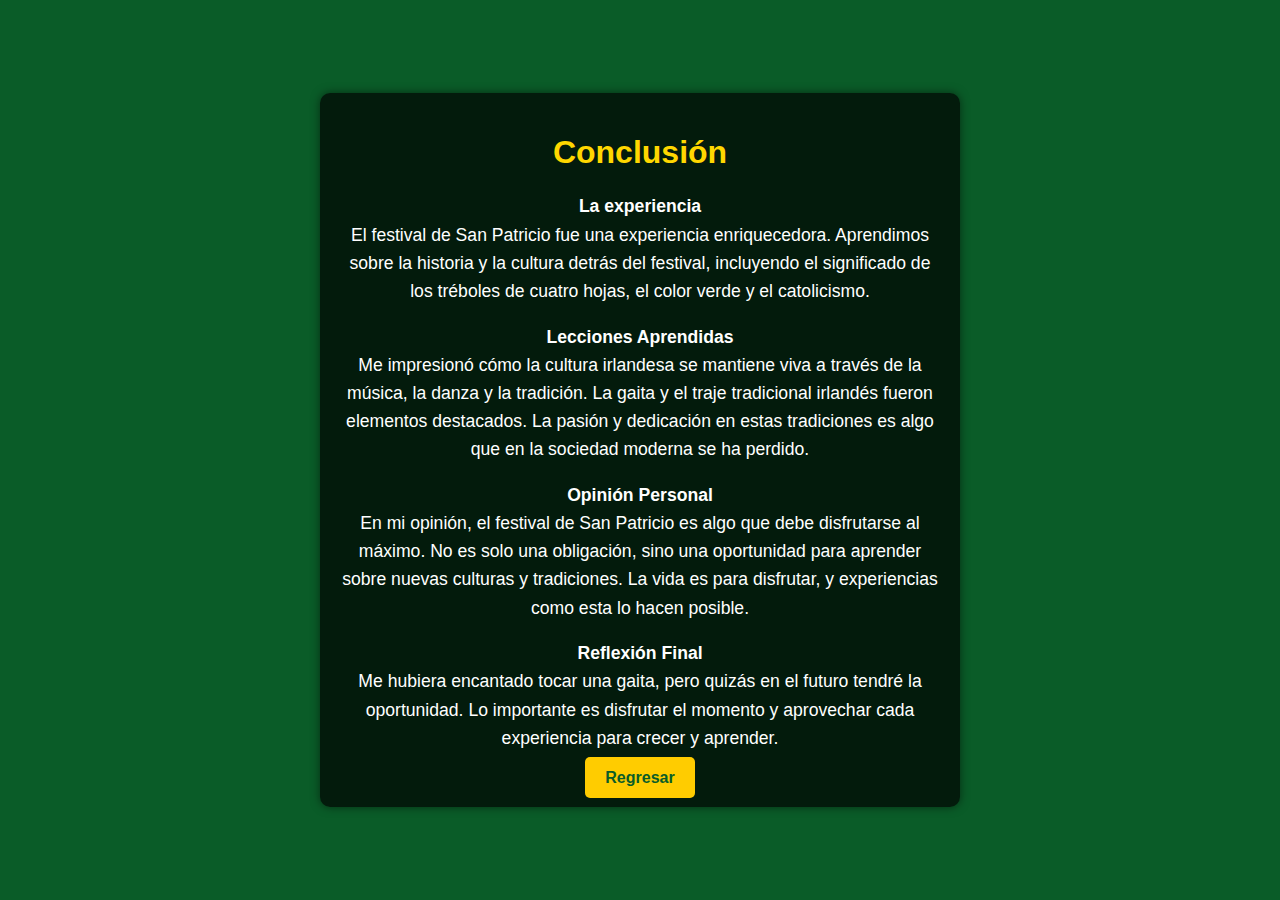
==== Conclusión.html @ 2f83547b "m" ====
<!DOCTYPE html>
<html lang="es">
<head>
    <meta charset="UTF-8">
    <meta name="viewport" content="width=device-width, initial-scale=1.0">
    <title>Conclusión - Festival de San Patricio</title>
    <style>
        body {
            font-family: 'Arial', sans-serif;
            background-color: #0a5c28;
            background-image: url('imagenes/treboles.png'); /* Imagen de tréboles */
            background-size: cover;
            background-position: center;
            color: white;
            margin: 0;
            padding: 0;
            display: flex;
            justify-content: center;
            align-items: center;
            height: 100vh;
            flex-direction: column;
            text-align: center;
        }

        .container {
            background: rgba(0, 0, 0, 0.7);
            padding: 20px;
            border-radius: 10px;
            width: 80%;
            max-width: 600px;
            box-shadow: 0 0 10px rgba(0, 0, 0, 0.5);
        }

        h1 {
            color: #ffd700;
        }

        p {
            font-size: 1.1rem;
            line-height: 1.6;
        }

        .button {
            margin-top: 20px;
            padding: 12px 20px;
            font-size: 1rem;
            background-color: #ffcc00;
            color: #0a5c28;
            text-decoration: none;
            border-radius: 5px;
            font-weight: bold;
            transition: background 0.3s;
        }

        .button:hover {
            background-color: #e6b800;
        }
    </style>
</head>
<body>

    <div class="container">
        <h1>Conclusión</h1>
        <p>
            <strong>La experiencia</strong><br>
            El festival de San Patricio fue una experiencia enriquecedora. Aprendimos sobre la historia y la cultura detrás del festival, incluyendo el significado de los tréboles de cuatro hojas, el color verde y el catolicismo.
        </p>

        <p>
            <strong>Lecciones Aprendidas</strong><br>
            Me impresionó cómo la cultura irlandesa se mantiene viva a través de la música, la danza y la tradición. La gaita y el traje tradicional irlandés fueron elementos destacados. La pasión y dedicación en estas tradiciones es algo que en la sociedad moderna se ha perdido.
        </p>

        <p>
            <strong>Opinión Personal</strong><br>
            En mi opinión, el festival de San Patricio es algo que debe disfrutarse al máximo. No es solo una obligación, sino una oportunidad para aprender sobre nuevas culturas y tradiciones. La vida es para disfrutar, y experiencias como esta lo hacen posible.
        </p>

        <p>
            <strong>Reflexión Final</strong><br>
            Me hubiera encantado tocar una gaita, pero quizás en el futuro tendré la oportunidad. Lo importante es disfrutar el momento y aprovechar cada experiencia para crecer y aprender.
        </p>

        <a href="todo.html" class="button">Regresar</a>
    </div>

</body>
</html>
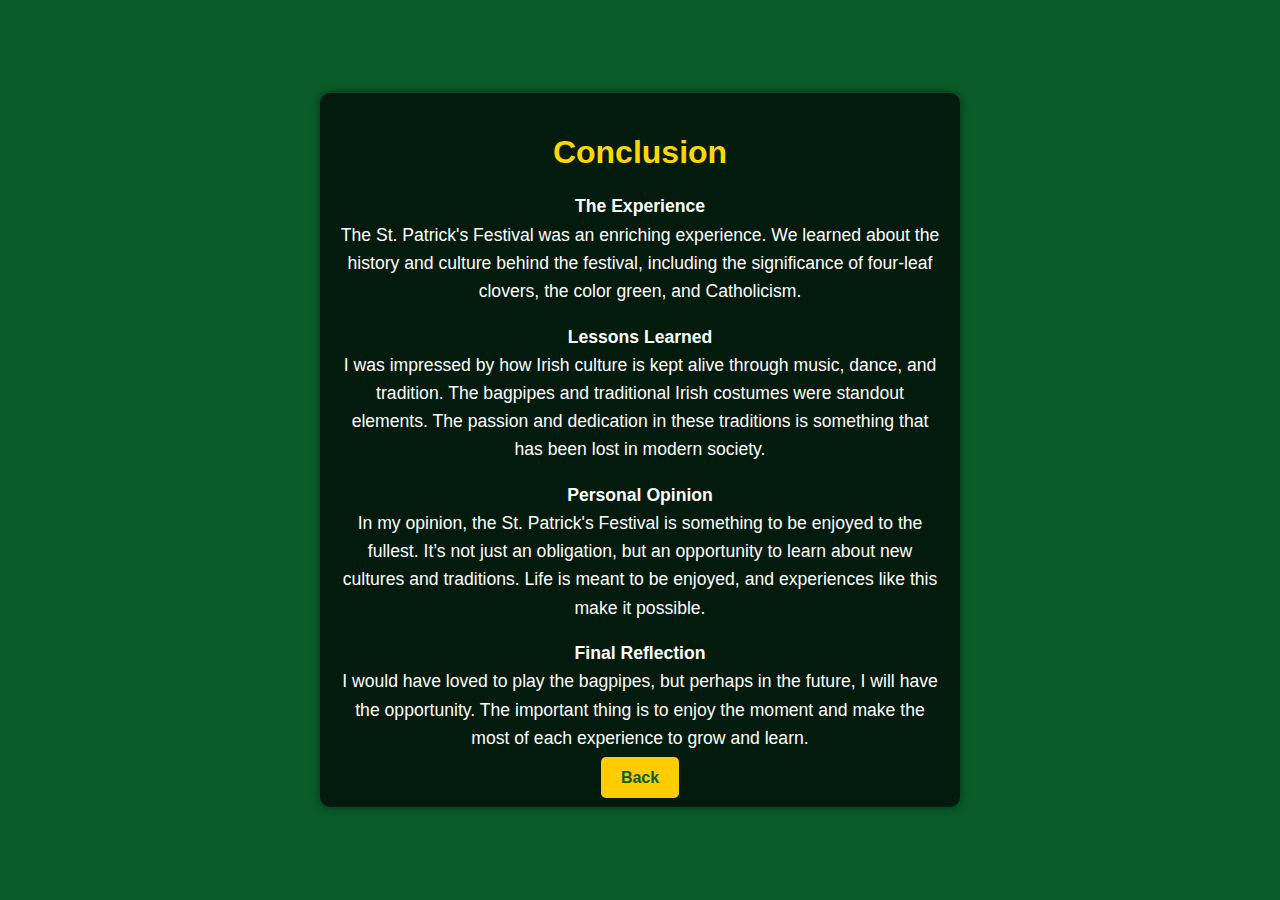
==== commit 9895fe0f: "j" ====
--- a/Conclusión.html
+++ b/Conclusión.html
@@ -1,14 +1,14 @@
 <!DOCTYPE html>
-<html lang="es">
+<html lang="en">
 <head>
     <meta charset="UTF-8">
     <meta name="viewport" content="width=device-width, initial-scale=1.0">
-    <title>Conclusión - Festival de San Patricio</title>
+    <title>Conclusion - St. Patrick's Festival</title>
     <style>
         body {
             font-family: 'Arial', sans-serif;
             background-color: #0a5c28;
-            background-image: url('imagenes/treboles.png'); /* Imagen de tréboles */
+            background-image: url('treboles.png'); /* Clover image */
             background-size: cover;
             background-position: center;
             color: white;
@@ -60,28 +60,28 @@
 <body>
 
     <div class="container">
-        <h1>Conclusión</h1>
+        <h1>Conclusion</h1>
         <p>
-            <strong>La experiencia</strong><br>
-            El festival de San Patricio fue una experiencia enriquecedora. Aprendimos sobre la historia y la cultura detrás del festival, incluyendo el significado de los tréboles de cuatro hojas, el color verde y el catolicismo.
+            <strong>The Experience</strong><br>
+            The St. Patrick's Festival was an enriching experience. We learned about the history and culture behind the festival, including the significance of four-leaf clovers, the color green, and Catholicism.
         </p>
 
         <p>
-            <strong>Lecciones Aprendidas</strong><br>
-            Me impresionó cómo la cultura irlandesa se mantiene viva a través de la música, la danza y la tradición. La gaita y el traje tradicional irlandés fueron elementos destacados. La pasión y dedicación en estas tradiciones es algo que en la sociedad moderna se ha perdido.
+            <strong>Lessons Learned</strong><br>
+            I was impressed by how Irish culture is kept alive through music, dance, and tradition. The bagpipes and traditional Irish costumes were standout elements. The passion and dedication in these traditions is something that has been lost in modern society.
         </p>
 
         <p>
-            <strong>Opinión Personal</strong><br>
-            En mi opinión, el festival de San Patricio es algo que debe disfrutarse al máximo. No es solo una obligación, sino una oportunidad para aprender sobre nuevas culturas y tradiciones. La vida es para disfrutar, y experiencias como esta lo hacen posible.
+            <strong>Personal Opinion</strong><br>
+            In my opinion, the St. Patrick's Festival is something to be enjoyed to the fullest. It’s not just an obligation, but an opportunity to learn about new cultures and traditions. Life is meant to be enjoyed, and experiences like this make it possible.
         </p>
 
         <p>
-            <strong>Reflexión Final</strong><br>
-            Me hubiera encantado tocar una gaita, pero quizás en el futuro tendré la oportunidad. Lo importante es disfrutar el momento y aprovechar cada experiencia para crecer y aprender.
+            <strong>Final Reflection</strong><br>
+            I would have loved to play the bagpipes, but perhaps in the future, I will have the opportunity. The important thing is to enjoy the moment and make the most of each experience to grow and learn.
         </p>
 
-        <a href="todo.html" class="button">Regresar</a>
+        <a href="todo.html" class="button">Back</a>
     </div>
 
 </body>
